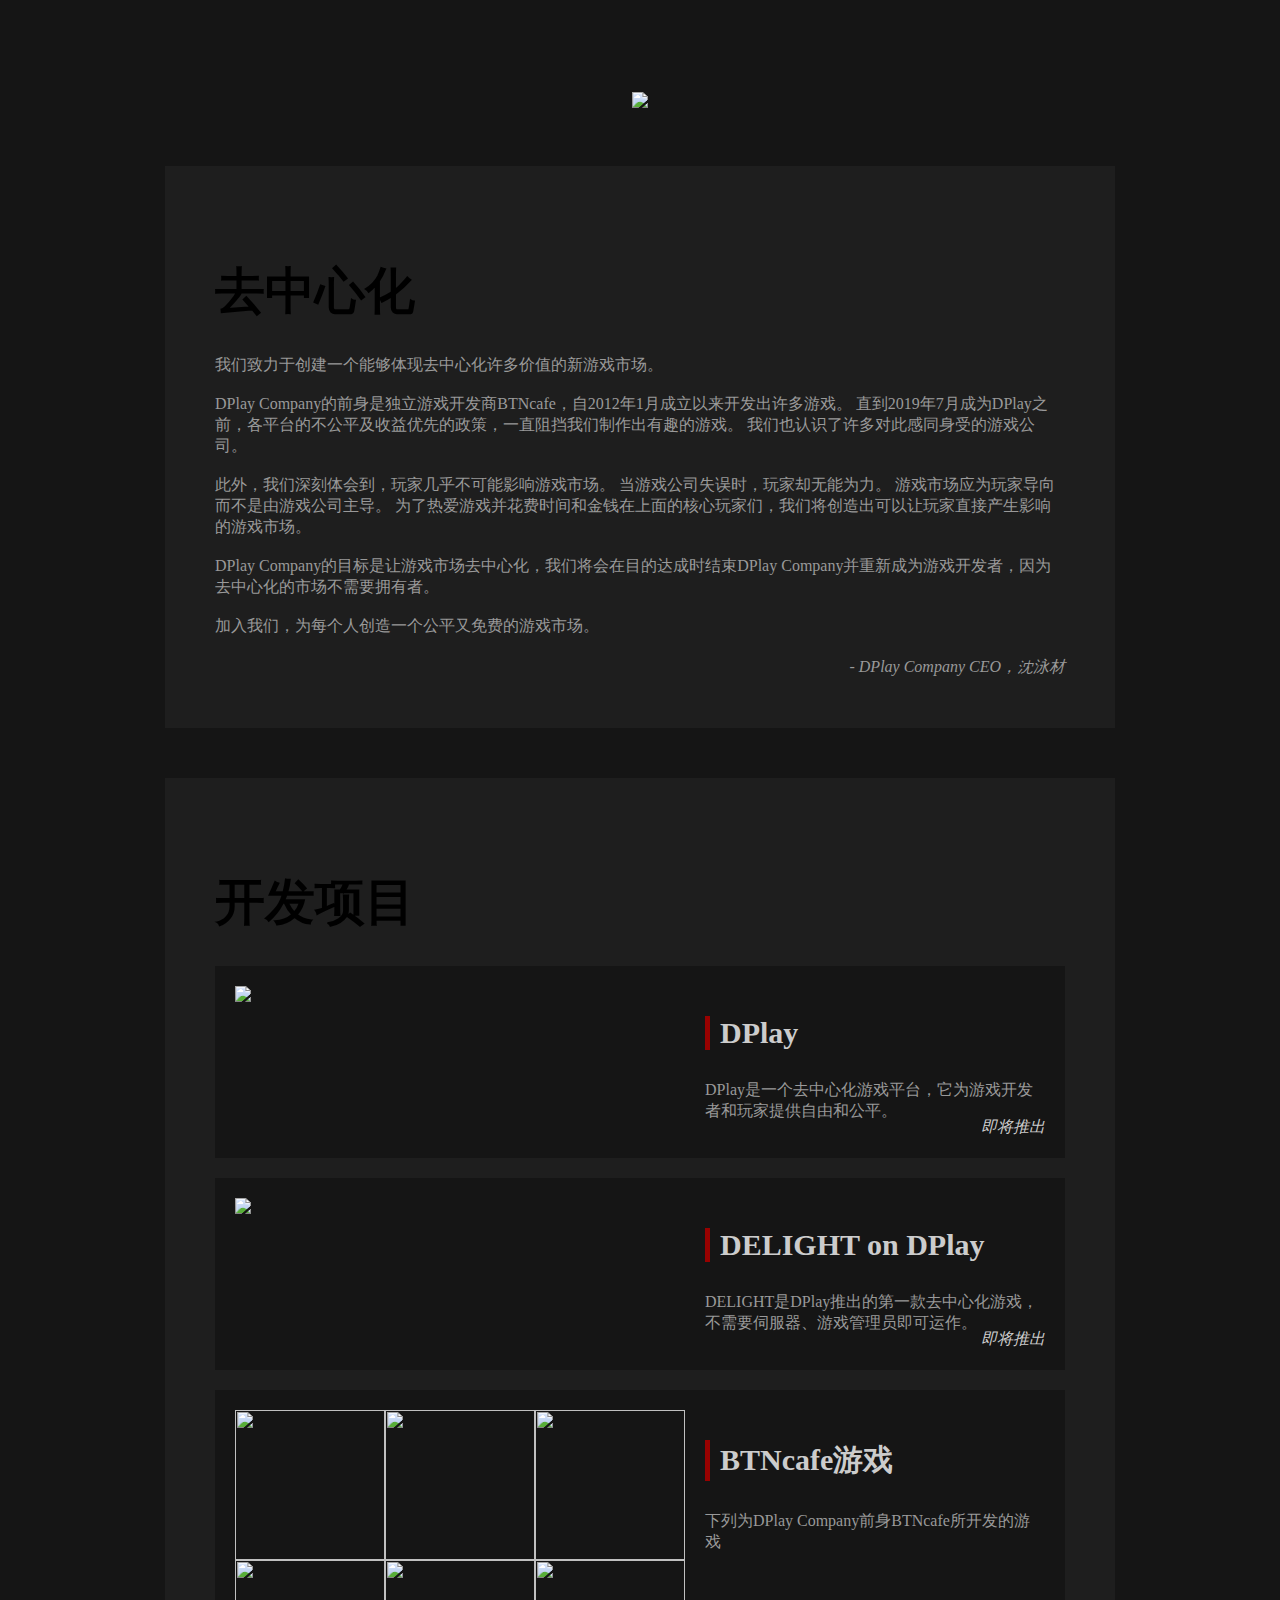
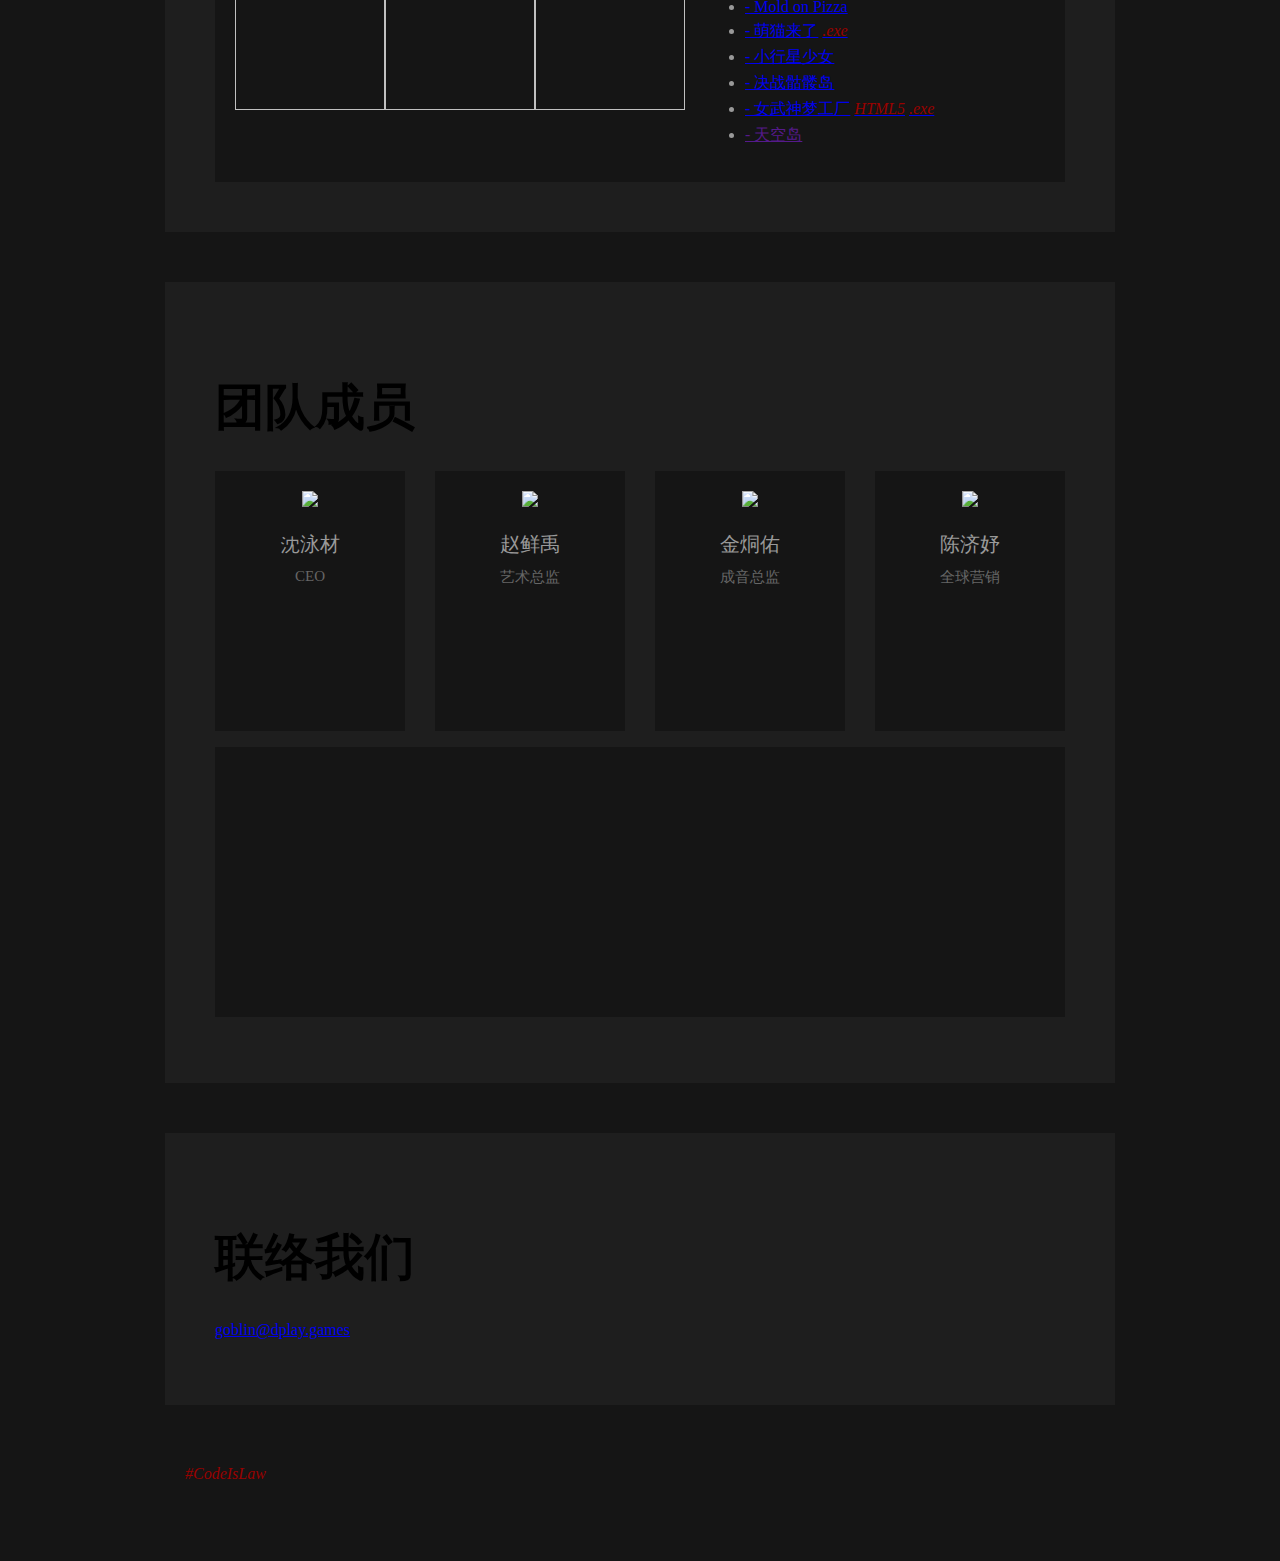
==== index-zh-cn.html @ fe6c7043 "Update index-zh-cn.html" ====
<!DOCTYPE html>
<html>
	<head>
		<meta charset="utf-8">
		<meta name="viewport" content="width=device-width, initial-scale=1.0, maximum-scale=1.0, minimum-scale=1.0, user-scalable=no">
		<meta http-equiv="X-UA-Compatible" content="IE=Edge, chrome=1">
		<link rel="shortcut icon" href="/favicon.ico" />
		<link href="/UPPERCASE-BOOT/BASE_STYLE.css" rel="stylesheet" />
		<link href="/fontawesome/css/all.css" rel="stylesheet" />
		<link href="/index.css" rel="stylesheet" />
		<title>DPlay Company</title>
	</head>
	<body>
		<div id="wrapper">
			<h1><img src="/image/logo.png"></h1>
			<div class="panel">
				<h2>去中心化</h2>
				<p>
					我们致力于创建一个能够体现去中心化许多价值的新游戏市场。<br>
					<br>
					DPlay Company的前身是独立游戏开发商BTNcafe，自2012年1月成立以来开发出许多游戏。
					直到2019年7月成为DPlay之前，各平台的不公平及收益优先的政策，一直阻挡我们制作出有趣的游戏。
					我们也认识了许多对此感同身受的游戏公司。<br>
					<br>
					此外，我们深刻体会到，玩家几乎不可能影响游戏市场。
					当游戏公司失误时，玩家却无能为力。
					游戏市场应为玩家导向而不是由游戏公司主导。
					为了热爱游戏并花费时间和金钱在上面的核心玩家们，我们将创造出可以让玩家直接产生影响的游戏市场。<br>
					<br>
					DPlay Company的目标是让游戏市场去中心化，我们将会在目的达成时结束DPlay Company并重新成为游戏开发者，因为去中心化的市场不需要拥有者。<br>
					<br>
					加入我们，为每个人创造一个公平又免费的游戏市场。
				</p>
				<div class="sign">- DPlay Company CEO，沈泳材</div>
			</div>
			<div class="panel">
				<h2>开发项目</h2>
				<div class="project">
					<div class="project-image">
						<img src="/image/dplay.png">
					</div>
					<div class="project-info">
						<h3>DPlay</h3>
						<p>
							DPlay是一个去中心化游戏平台，它为游戏开发者和玩家提供自由和公平。
						</p>
						<div class="dev">即将推出</div>
					</div>
					<div class="clear"></div>
				</div>
				<div class="project">
					<div class="project-image">
						<img src="/image/delight.png">
					</div>
					<div class="project-info">
						<h3>DELIGHT on DPlay</h3>
						<p>
							DELIGHT是DPlay推出的第一款去中心化游戏，不需要伺服器、游戏管理员即可运作。
						</p>
						<div class="dev">即将推出</div>
					</div>
					<div class="clear"></div>
				</div>
				<div class="project">
					<div id="btncafe" class="project-image">
						<img src="/image/moldonpizza.png">
						<img src="/image/catworld.png">
						<img src="/image/asteroidgirl.png">
						<img src="/image/iamaskeleton.png">
						<img src="/image/valkyriemaker.png">
						<img src="/image/skyisland.png">
						<div class="clear"></div>
					</div>
					<div class="project-info">
						<h3>BTNcafe游戏</h3>
						<p>
							下列为DPlay Company前身BTNcafe所开发的游戏
						</p>
						<ul>
							<li>
								<a target="_blank" href="http://moldonpizza.com/">- Mold on Pizza</a>
								<a target="_blank" href="https://apps.apple.com/us/app/mold-on-pizza-deluxe/id1047467984"><i class="fab fa-apple"></i></a>
								<a target="_blank" href="https://store.steampowered.com/app/387870/Mold_on_Pizza/"><i class="fab fa-steam"></i></a>
							</li>
							<li>
								<a target="_blank" href="http://catworld.link/R/landing.html">- 萌猫来了</a>
								<a target="_blank" href="https://play.google.com/store/apps/details?id=com.btncafe.CatWorldFacebook"><i class="fab fa-google-play"></i></a>
								<a target="_blank" href="https://itunes.apple.com/kr/app/goyang-iui-segye/id1074318543"><i class="fab fa-apple"></i></a>
								<a target="_blank" href="https://storage.googleapis.com/catworld-tw-resources/CatWorld-windows.zip"><i>.exe</i></a>
							</li>
							<li>
								<a target="_blank" href="https://alisnetwork.com/asteroidgirl">- 小行星少女</a>
								<a target="_blank" href="https://play.google.com/store/apps/details?id=com.btncafe.AsteroidGirl"><i class="fab fa-google-play"></i></a>
								<a target="_blank" href="https://itunes.apple.com/us/app/asteroid-girl/id1278123826"><i class="fab fa-apple"></i></a>
								<a target="_blank" href="https://store.steampowered.com/app/747280/Asteroid_Girl/"><i class="fab fa-steam"></i></a>
							</li>
							<li>
								<a target="_blank" href="https://alisnetwork.com/iamskeleton">- 决战骷髅岛</a>
								<a target="_blank" href="https://itunes.apple.com/us/app/i-am-a-skeleton/id1358393802"><i class="fab fa-apple"></i></a>
							</li>
							<li>
								<a target="_blank" href="https://alisnetwork.com/valkyriemaker">- 女武神梦工厂</a>
								<a target="_blank" href="https://play.google.com/store/apps/details?id=com.btncafe.ValkyrieMaker"><i class="fab fa-google-play"></i></a>
								<a target="_blank" href="https://itunes.apple.com/us/app/valkyrie-maker/id1311252728"><i class="fab fa-apple"></i></a>
								<a target="_blank" href="https://valkyriemaker.com"><i>HTML5</i></a>
								<a target="_blank" href="https://storage.googleapis.com/valkyriemaker-resources/valkyriemaker-windows.zip"><i>.exe</i></a>
							</li>
							<li>
								<a target="_blank" href="">- 天空岛</a>
								<a target="_blank" href=""><i class="fab fa-google-play"></i></a>
								<a target="_blank" href=""><i class="fab fa-apple"></i></a>
							</li>
						</ul>
					</div>
					<div class="clear"></div>
				</div>
			</div>
			<div class="panel">
				<h2>团队成员</h2>
				<div id="member-sim" class="member">
					<img class="profile" src="/image/sim.png">
					<div class="name">沈泳材</div>
					<div class="role">CEO</div>
					<ul class="detail">
						<li>- 现 DPlay Company 代表</li>
						<li>- 前 Will-like CTO</li>
						<li>- 前 Leb Communications 开发团队负责人</li>
						<li>- 西江大学电机工程学系学士</li>
						<li>- NIPA软件大师第3期</li>
						<li>- Saramin 「월급 1,000만원 프로젝트」優勝（1,089名競爭者中排名第1）</li>
						<li>- 2012 Seoul Accord ITem Show 产学竞赛大奖</li>
						<li>- 第2届 西江大学创业竞赛优秀奖</li>
						<li>- 2012 西江大学软件竞赛银奖</li>
						<li>- 2007 西江大学程序设计竞赛银奖</li>
					</ul>
				</div>
				<div id="member-cho" class="member">
					<img class="profile" src="/image/cho.png">
					<div class="name">赵鲜禹</div>
					<div class="role">艺术总监</div>
					<ul class="detail">
						<li>- 现 DPlay Company 艺术总监</li>
						<li>- BTNcafe《女武神梦工厂》平面设计总监</li>
						<li>- BTNcafe《萌猫来了》平面设计总监</li>
						<li>- BTNcafe《Mold on Pizza》平面设计总监</li>
						<li>- Ensony《Genesis》绘图师</li>
						<li>- 大韩民国空军《Airbrush》插画师</li>
						<li>- Nice Game TV 影像创作师</li>
					</ul>
				</div>
				<div id="member-kim" class="member">
					<img class="profile" src="/image/kim.png">
					<div class="name">金烔佑</div>
					<div class="role">成音总监</div>
					<ul class="detail">
						<li>- 现 DPlay Company 成音总监</li>
						<li>- 西江大学电机工程学系学士</li>
						<li>- BTNcafe《女武神梦工厂》作曲及音效</li>
						<li>- BTNcafe《萌猫来了》作曲及音效</li>
						<li>- BTNcafe《决战骷髅岛》作曲及音效</li>
						<li>- BTNcafe《小行星少女》作曲及音效</li>
						<li>- izzle《Dimension Painter》 作曲家</li>
					</ul>
				</div>
				<div id="member-chen" class="member last">
					<img class="profile" src="/image/chen.png">
					<div class="name">陈济妤</div>
					<div class="role">全球营销</div>
					<ul class="detail">
						<li>- 现 DPlay Company 全球营销</li>
						<li>- BTNcafe《女武神梦工厂》企划、客服及营销</li>
						<li>- BTNcafe《萌猫来了》企划、客服及营销</li>
						<li>- Appzil 营销专员</li>
						<li>- Appzil 活动企划</li>
						<li>- Appzil 影像创作及网页设计</li>
					</ul>
				</div>
				<div class="clear"></div>
				<div id="member-line-sim" class="member-line"></div>
				<div id="member-line-cho" class="member-line"></div>
				<div id="member-line-kim" class="member-line"></div>
				<div id="member-line-chen" class="member-line last"></div>
				<div class="clear"></div>
				<ul id="member-detail"></ul>
			</div>
			<div class="panel">
				<h2>联络我们</h2>
				<p>
					<i class="fas fa-envelope"></i>
					<a href="mailto:goblin@dplay.games">goblin@dplay.games</a>
				</p>
			</div>
			<div id="codeislaw">
				#CodeIsLaw
			</div>
		</div>
		<script src="/UPPERCASE-CORE/BROWSER.js"></script>
		<script>
		RUN(() => {
			
			FOR_BOX((box) => {
				if (box.OVERRIDE !== undefined) {
					box.OVERRIDE();
				}
			});
			
			INIT_OBJECTS();
			
			FOR_BOX((box) => {
				if (box.MAIN !== undefined) {
					box.MAIN();
				}
			});
			
			global.pageLang = 'zh-CN';
		});
		</script>
		<script src="/index.js"></script>
	</body>
</html>
---- index.css ----
html, body {
	background-color: #151515;
}

body {
	padding: 50px 0;
}

.clear {
	clear: both;
}

/* 모바일 */
@media (max-width: 1000px) {
	
	#wrapper {}
	
	h1 img {
		width: 197px;
	}
	
	h2 {
		font-size: 35px;
	}
	
	h3 {
		font-size: 20px;
	}
	
	.panel {
		padding: 20px;
	}
	
	.panel p {
		margin-top: 20px;
	}
	
	.project-image img {
		width: 100%;
	}
	
	.project-info {
		margin-top: 25px;
		color: #ccc;
	}
	
	.project-info .dev {
		margin-top: 20px;
		text-align: right;
		font-style: italic;
	}
	
	.project ul {
		margin-top: 20px;
	}
	
	#btncafe img {
		float: left;
		width: 33.3%;
	}
	
	.member {
		padding : 20px;
		padding-bottom: 15px;
		float: none;
		margin-bottom: 20px;
	}
	
	.member.last {
		margin-bottom: 0;
	}
	
	.member-line {
		display: none;
	}
	
	#member-detail {
		display: none;
	}
}

/* PC */
@media (min-width: 1001px) {
	
	#wrapper {
		width: 950px;
		margin: auto;
	}
	
	h1 img {
		width: 295.5px;
	}
	
	h2 {
		font-size: 50px;
	}
	
	h3 {
		font-size: 30px;
	}
	
	.panel {
		padding: 50px;
	}
	
	.panel p {
		margin-top: 30px;
	}
	
	.project-image {
		float: left;
		width: 450px;
	}
	
	.project-image img {
		width: 450px;
	}
	
	.project-info {
		margin-left: 20px;
		width: 340px;
		float: left;
		color: #ccc;
	}
	
	.project-info .dev {
		position: absolute;
		right: 20px;
		bottom: 20px;
		font-style: italic;
	}
	
	.project ul {
		margin-top: 45px;
	}
	
	#btncafe img {
		float: left;
		width: 150px;
		height: 150px;
	}
	
	.member {
		width: 150px;
		height: 220px;
		padding : 20px;
		margin-right: 30px;
		float: left;
	}
	
	.member .detail {
		display: none;
	}
	
	.member.last {
		margin-right: 0;
	}
	
	.member-line.last {
		margin-right: 0;
	}
}

h1 {
	text-align: center;
}

h2 {
	margin-bottom: 30px;
}

h3 {
	border-left: 5px solid #980100;
	padding-left: 10px;
}

i {
	color: #980100;
}

li {
	margin-bottom: 5px;
}

ul {
	color: #999;
}

.panel {
	margin-top: 50px;
	background-color: #1e1e1e;
}

.panel p {
	color: #999;
	font-size: 16px;
}

.panel .sign {
	margin-top: 20px;
	text-align: right;
	font-style: italic;
	color: #999;
}

.project {
	position: relative;
	margin-top: 20px;
	padding: 20px;
	background-color: #151515;
}

.member {
	background-color: #151515;
	text-align: center;
}

.member .profile {
	width: 150px;
}

.member .name {
	margin-top: 20px;
	color: #999;
	font-size: 20px;
}

.member .role {
	margin-top: 10px;
	color: #666;
	font-size: 15px;
}

.member .detail {
	margin-top: 20px;
	color: #999;
	text-align: left;
}

.member-line {
	background-color: #151515;
	width: 190px;
	margin-right: 30px;
	float: left;
}

#member-detail {
	background-color: #151515;
	padding: 20px;
	padding-bottom: 15px;
	height: 235px;
}

#codeislaw {
	margin-top: 40px;
	padding: 20px;
	color: #980100;
	font-style: italic;
}
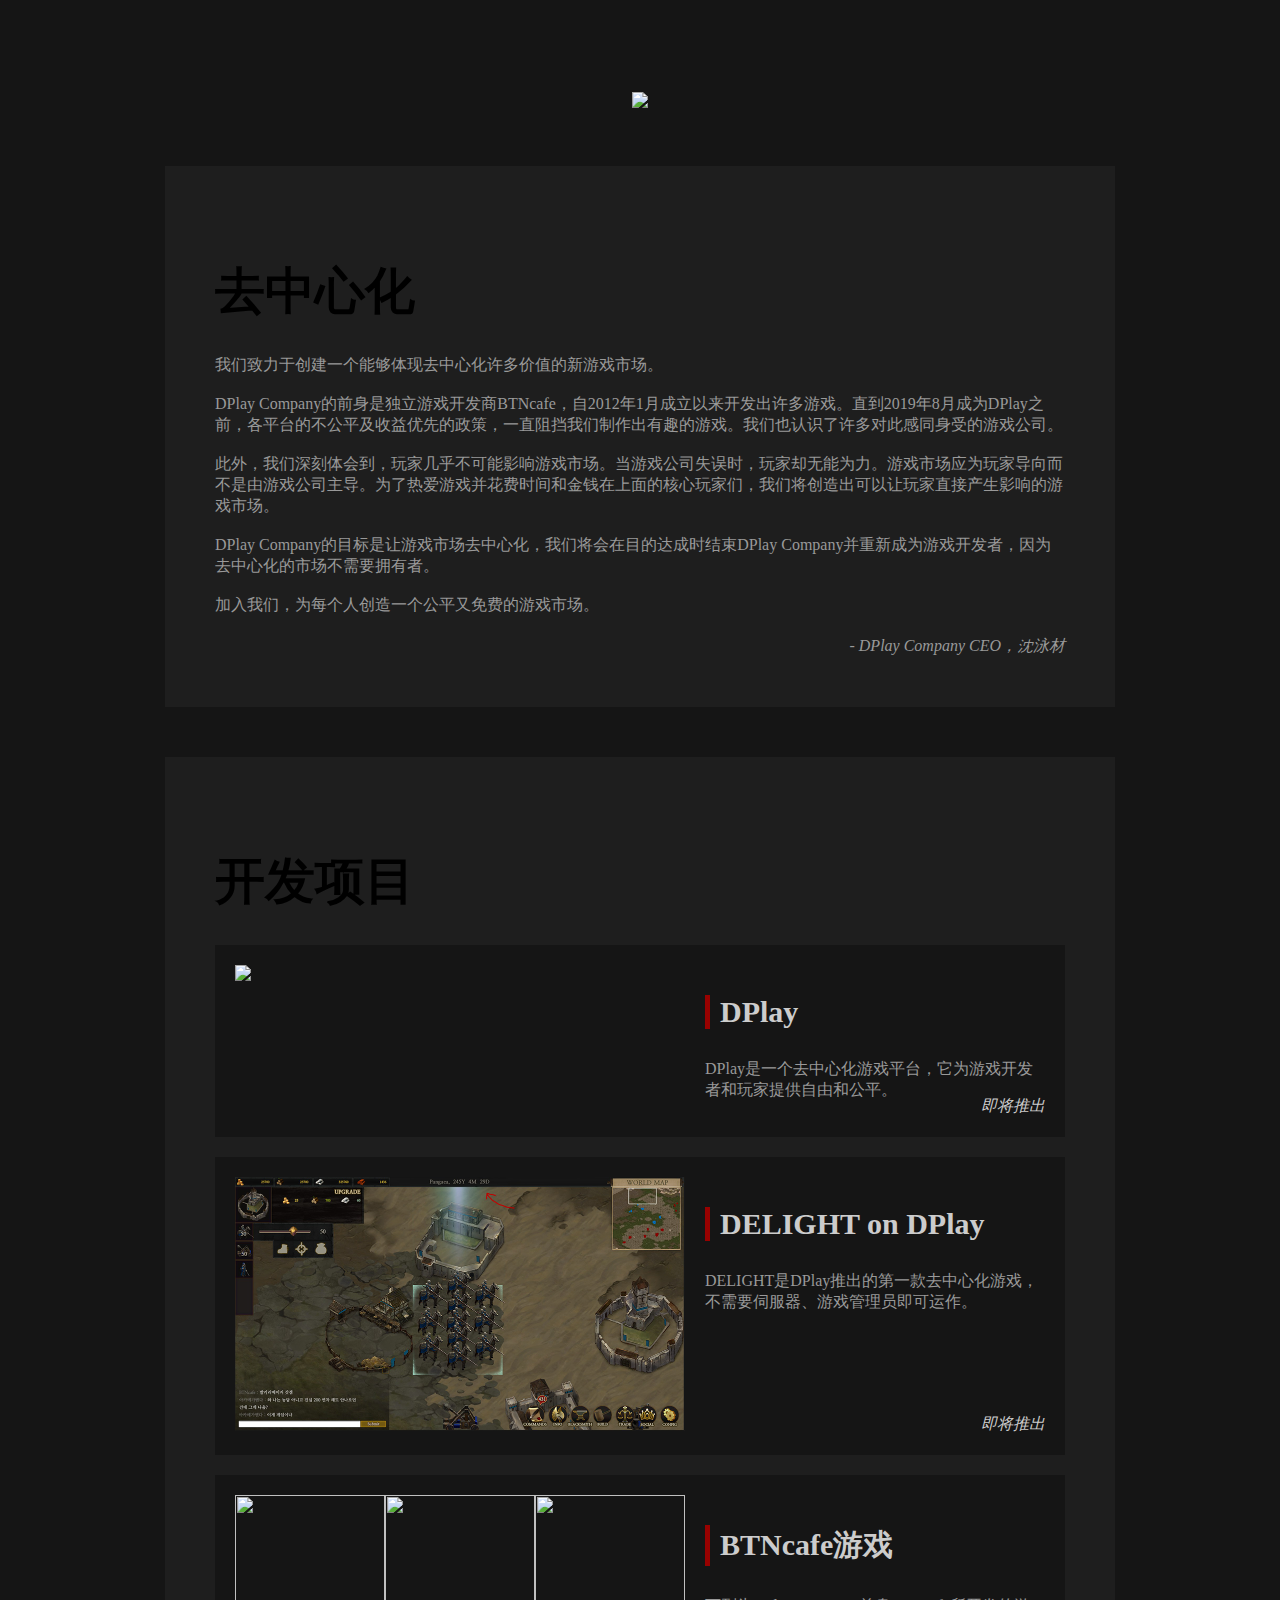
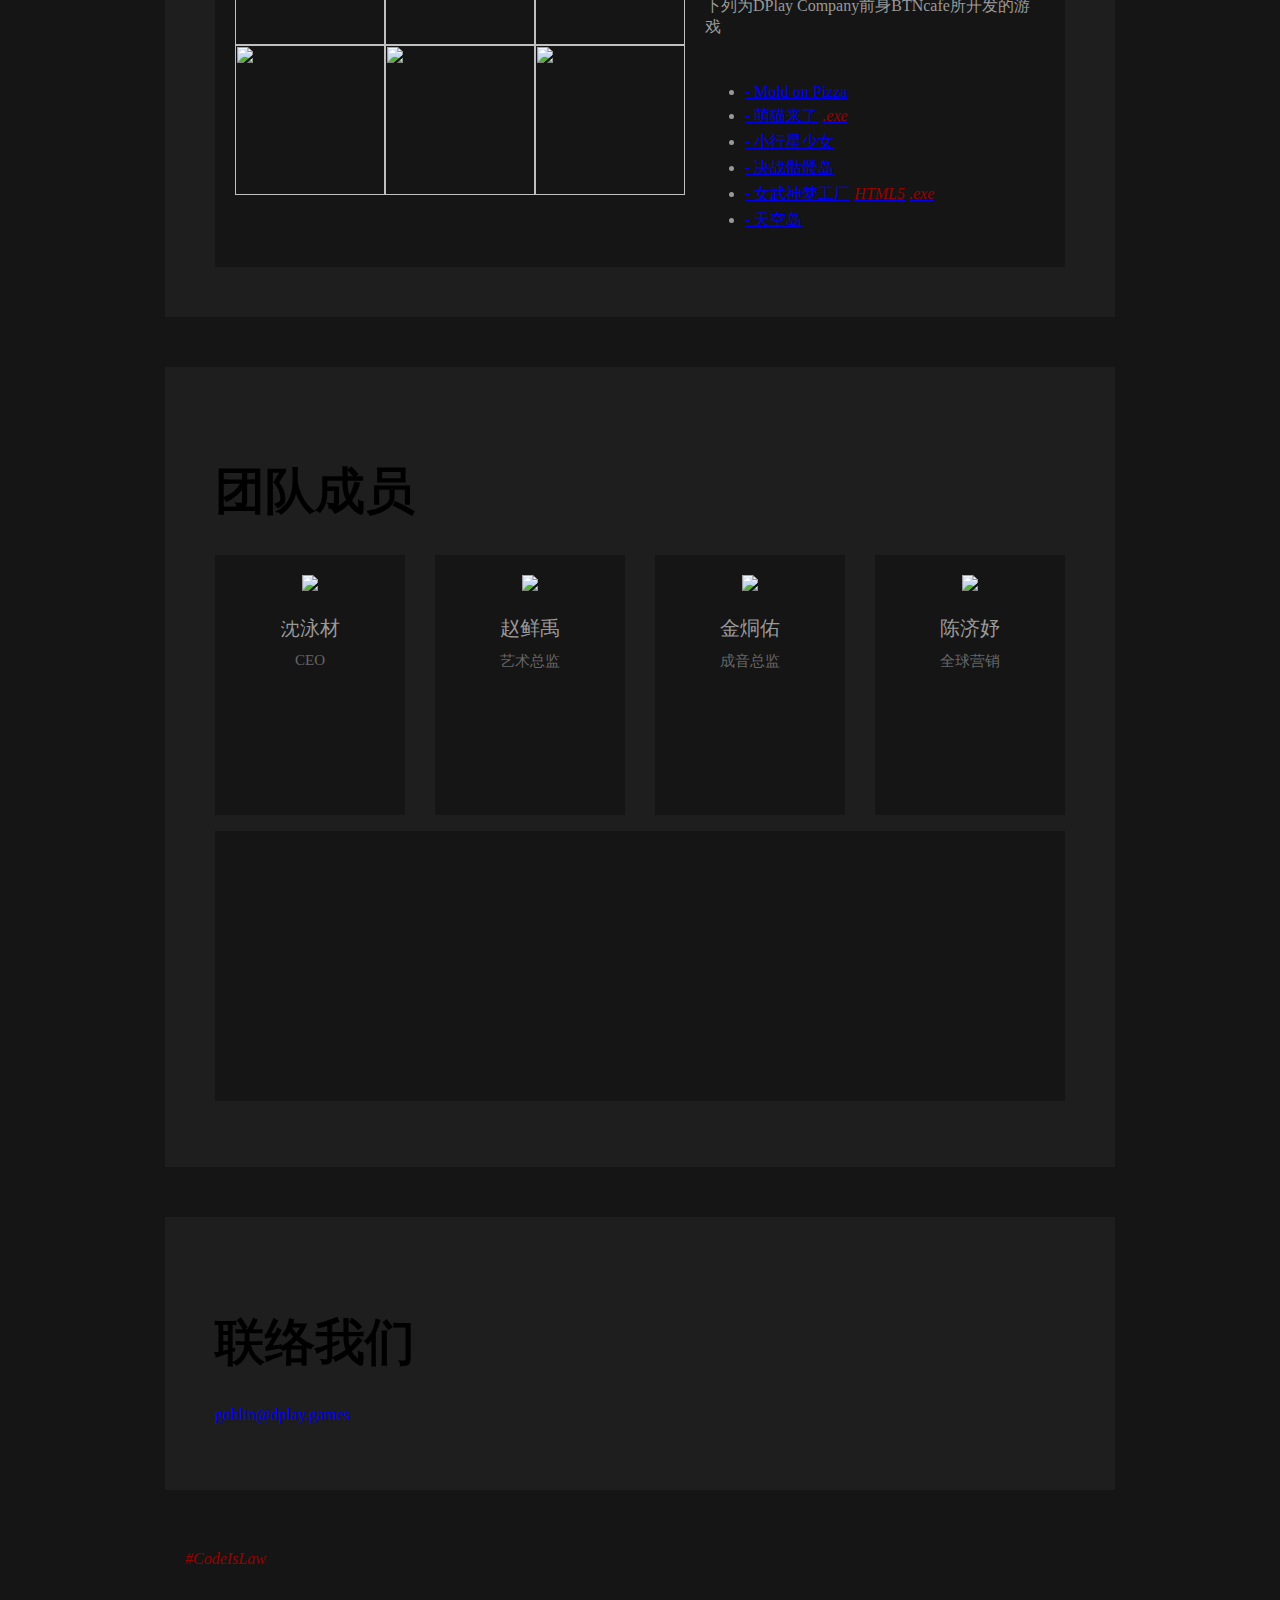
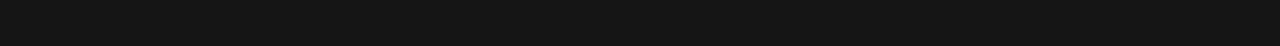
==== commit ccdfd257: "버그 수정" ====
--- a/index-zh-cn.html
+++ b/index-zh-cn.html
@@ -18,14 +18,9 @@
 				<p>
 					我们致力于创建一个能够体现去中心化许多价值的新游戏市场。<br>
 					<br>
-					DPlay Company的前身是独立游戏开发商BTNcafe，自2012年1月成立以来开发出许多游戏。
-					直到2019年7月成为DPlay之前，各平台的不公平及收益优先的政策，一直阻挡我们制作出有趣的游戏。
-					我们也认识了许多对此感同身受的游戏公司。<br>
-					<br>
-					此外，我们深刻体会到，玩家几乎不可能影响游戏市场。
-					当游戏公司失误时，玩家却无能为力。
-					游戏市场应为玩家导向而不是由游戏公司主导。
-					为了热爱游戏并花费时间和金钱在上面的核心玩家们，我们将创造出可以让玩家直接产生影响的游戏市场。<br>
+					DPlay Company的前身是独立游戏开发商BTNcafe，自2012年1月成立以来开发出许多游戏。直到2019年8月成为DPlay之前，各平台的不公平及收益优先的政策，一直阻挡我们制作出有趣的游戏。我们也认识了许多对此感同身受的游戏公司。<br>
+					<br>
+					此外，我们深刻体会到，玩家几乎不可能影响游戏市场。当游戏公司失误时，玩家却无能为力。游戏市场应为玩家导向而不是由游戏公司主导。为了热爱游戏并花费时间和金钱在上面的核心玩家们，我们将创造出可以让玩家直接产生影响的游戏市场。<br>
 					<br>
 					DPlay Company的目标是让游戏市场去中心化，我们将会在目的达成时结束DPlay Company并重新成为游戏开发者，因为去中心化的市场不需要拥有者。<br>
 					<br>
@@ -106,9 +101,9 @@
 								<a target="_blank" href="https://storage.googleapis.com/valkyriemaker-resources/valkyriemaker-windows.zip"><i>.exe</i></a>
 							</li>
 							<li>
-								<a target="_blank" href="">- 天空岛</a>
-								<a target="_blank" href=""><i class="fab fa-google-play"></i></a>
-								<a target="_blank" href=""><i class="fab fa-apple"></i></a>
+								<a target="_blank" href="https://alisnetwork.com/skyislands">- 天空岛</a>
+								<a target="_blank" href="https://www.onestore.co.kr/userpoc/game/view?pid=0000742475"><i class="fab fa-google-play"></i></a>
+								<a target="_blank" href="https://itunes.apple.com/us/app/sky-islands/id1413825189"><i class="fab fa-apple"></i></a>
 							</li>
 						</ul>
 					</div>
